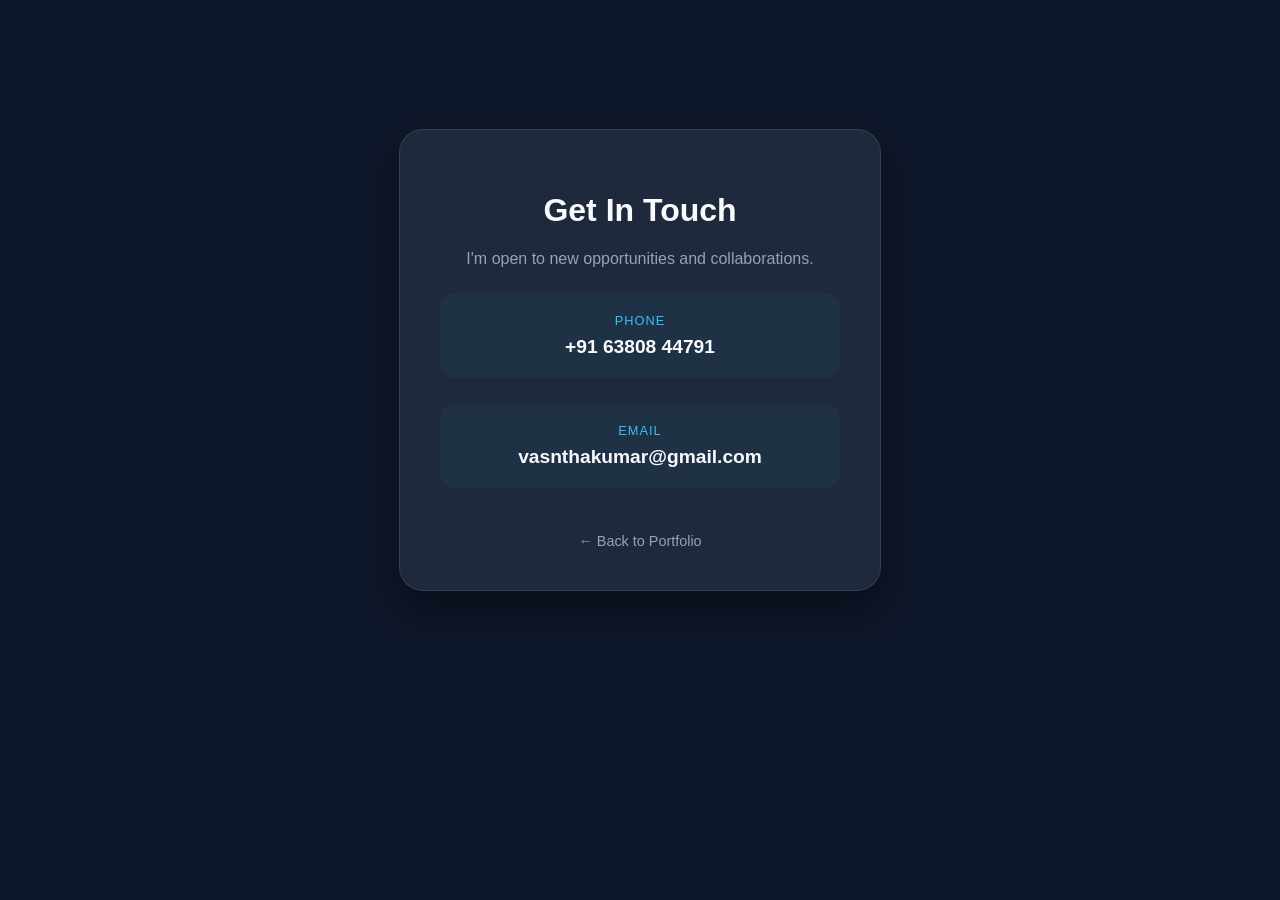
==== contact.html @ 5e5827e4 "Initial upload" ====
<!DOCTYPE html>
<html lang="en">
<head>
    <meta charset="UTF-8">
    <meta name="viewport" content="width=device-width, initial-scale=1.0">
    <title>Contact | Vasantha Kumar</title>
    <link rel="stylesheet" href="style.css">
    <style>
        .contact-container {
            display: flex;
            justify-content: center;
            align-items: center;
            min-height: 80vh;
        }

        .contact-card {
            background: #1e293b;
            padding: 40px;
            border-radius: 24px;
            border: 1px solid rgba(255,255,255,0.1);
            max-width: 400px;
            width: 90%;
            text-align: center;
            box-shadow: 0 20px 40px rgba(0,0,0,0.4);
        }

        .contact-method {
            margin: 25px 0;
            padding: 20px;
            background: rgba(56, 189, 248, 0.05);
            border-radius: 15px;
            transition: transform 0.3s ease;
        }

        .contact-method:hover {
            transform: translateY(-5px);
            background: rgba(56, 189, 248, 0.1);
        }

        .contact-label {
            color: #38bdf8;
            font-size: 0.8rem;
            text-transform: uppercase;
            letter-spacing: 1px;
            display: block;
            margin-bottom: 8px;
        }

        .contact-link {
            color: #f8fafc;
            text-decoration: none;
            font-size: 1.2rem;
            font-weight: 600;
        }

        .contact-link:hover {
            text-decoration: underline;
        }

        .back-home {
            margin-top: 20px;
            display: inline-block;
            color: #94a3b8;
            text-decoration: none;
            font-size: 0.9rem;
        }
    </style>
</head>
<body>

    <div class="contact-container">
        <div class="contact-card">
            <h1>Get In Touch</h1>
            <p style="color: #94a3b8;">I'm open to new opportunities and collaborations.</p>

            <div class="contact-method">
                <span class="contact-label">Phone</span>
                <a href="tel:+916380844791" class="contact-link">+91 63808 44791</a>
            </div>

            <div class="contact-method">
                <span class="contact-label">Email</span>
                <a href="mailto:vasnthakumar@gmail.com" class="contact-link">vasnthakumar@gmail.com</a>
            </div>

            <a href="index.html" class="back-home">← Back to Portfolio</a>
        </div>
    </div>

</body>
</html>
---- style.css ----
:root {
    --bg: #0f172a;
    --card: #1e293b;
    --accent: #38bdf8;
    --text: #f8fafc;
}

body {
    margin: 0;
    background-color: var(--bg);
    color: var(--text);
    font-family: 'Inter', sans-serif;
    scroll-behavior: smooth;
}

.container {
    display: flex;
    flex-direction: column;
    align-items: center;
    padding: 50px 20px;
}

/* Entrance Animation */
@keyframes fadeInUp {
    from { opacity: 0; transform: translateY(30px); }
    to { opacity: 1; transform: translateY(0); }
}

.profile-card {
    background: var(--card);
    padding: 3rem;
    border-radius: 24px;
    text-align: center;
    max-width: 400px;
    border: 1px solid rgba(187, 11, 11, 0.685);
    animation: fadeInUp 0.8s ease-out;
    transition: transform 0.1s ease-out; /* Smooth tilt */
}

.image-wrapper {
    position: relative;
    width: 160px;
    height: 160px;
    margin: 0 auto 20px;
}

.profile-img {
    width: 100%;
    height: 100%;
    border-radius: 50%;
    object-fit: cover;
    border: 4px solid var(--accent);
    box-shadow: 0 0 20px rgba(211, 145, 255, 0.596);
}

.badge {
    color: var(--accent);
    background: rgba(56, 189, 248, 0.1);
    padding: 4px 12px;
    border-radius: 100px;
    font-size: 0.8rem;
    font-weight: bold;
}

.btn-primary {
    display: inline-block;
    background: var(--accent);
    color: var(--bg);
    padding: 12px 30px;
    border-radius: 12px;
    text-decoration: none;
    font-weight: bold;
    margin: 20px 0;
}

.nav-menu {
    display: flex;
    justify-content: space-around;
    border-top: 1px solid rgba(255,255,255,0.1);
    padding-top: 20px;
}

.nav-item {
    color: #94a3b8;
    text-decoration: none;
    font-size: 0.9rem;
}

.nav-item:hover { color: var(--accent); }

.content-section {
    margin-top: 100px;
    width: 100%;
    max-width: 600px;
}

.study-card {
    background: var(--card);
    padding: 20px;
    border-radius: 15px;
    border-left: 4px solid var(--accent);
}
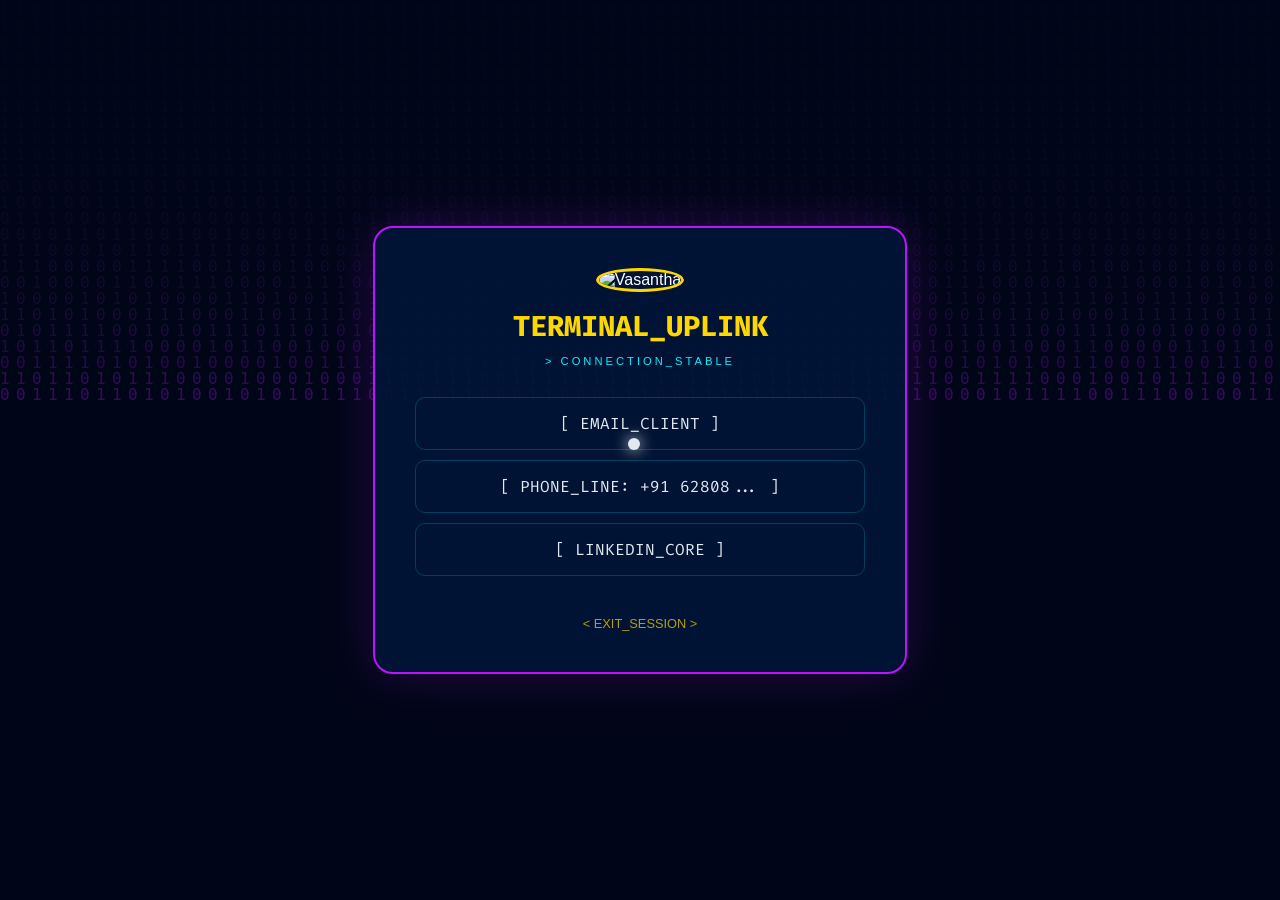
==== commit dec5e38a: "Add files via upload" ====
--- a/contact.html
+++ b/contact.html
@@ -3,89 +3,140 @@
 <head>
     <meta charset="UTF-8">
     <meta name="viewport" content="width=device-width, initial-scale=1.0">
-    <title>Contact | Vasantha Kumar</title>
-    <link rel="stylesheet" href="style.css">
+    <title>Uplink | Vasantha</title>
+    <link href="https://fonts.googleapis.com/css2?family=Fira+Code:wght@400;700&display=swap" rel="stylesheet">
+    
     <style>
-        .contact-container {
+        :root {
+            --bg: #00081a;
+            --royal-gold: #ffd700;
+            --royal-silver: #e2e8f0;
+            --neon-blue: #00f3ff;
+            --neon-purple: #bc13fe;
+        }
+
+        body {
+            margin: 0;
+            background-color: var(--bg);
+            color: #fff;
+            font-family: 'Inter', sans-serif;
+            overflow: hidden;
+            cursor: none;
             display: flex;
+            align-items: center;
             justify-content: center;
-            align-items: center;
-            min-height: 80vh;
+            height: 100vh;
+        }
+
+        #binary-void { position: fixed; top: 0; left: 0; z-index: -1; opacity: 0.3; }
+        
+        #custom-pointer {
+            width: 12px; height: 12px; background: var(--royal-silver);
+            border-radius: 50%; position: fixed; pointer-events: none;
+            z-index: 10000; box-shadow: 0 0 15px #fff; transform: translate(-50%, -50%);
         }
 
         .contact-card {
-            background: #1e293b;
+            background: rgba(1, 22, 56, 0.9);
+            border: 2px solid var(--neon-purple);
             padding: 40px;
-            border-radius: 24px;
-            border: 1px solid rgba(255,255,255,0.1);
-            max-width: 400px;
+            border-radius: 20px;
+            box-shadow: 0 0 50px rgba(188, 19, 254, 0.2);
+            max-width: 450px;
             width: 90%;
             text-align: center;
-            box-shadow: 0 20px 40px rgba(0,0,0,0.4);
         }
 
-        .contact-method {
-            margin: 25px 0;
-            padding: 20px;
-            background: rgba(56, 189, 248, 0.05);
-            border-radius: 15px;
-            transition: transform 0.3s ease;
+        .profile-img {
+            width: 100px; height: 100px; border-radius: 50%;
+            border: 3px solid var(--royal-gold);
+            margin-bottom: 15px; object-fit: cover;
         }
 
-        .contact-method:hover {
-            transform: translateY(-5px);
-            background: rgba(56, 189, 248, 0.1);
-        }
-
-        .contact-label {
-            color: #38bdf8;
-            font-size: 0.8rem;
-            text-transform: uppercase;
-            letter-spacing: 1px;
-            display: block;
-            margin-bottom: 8px;
-        }
+        h1 { color: var(--royal-gold); font-family: 'Fira Code', monospace; font-size: 1.8rem; margin: 0; }
+        .status { color: var(--neon-blue); font-size: 0.7rem; letter-spacing: 3px; margin: 10px 0 30px 0; }
 
         .contact-link {
-            color: #f8fafc;
+            display: block;
+            color: var(--royal-silver);
             text-decoration: none;
-            font-size: 1.2rem;
-            font-weight: 600;
+            font-family: 'Fira Code', monospace;
+            font-size: 1rem;
+            margin: 10px 0;
+            padding: 15px;
+            border: 1px solid rgba(0, 243, 255, 0.2);
+            border-radius: 10px;
+            transition: 0.3s;
         }
 
         .contact-link:hover {
-            text-decoration: underline;
+            background: rgba(0, 243, 255, 0.1);
+            border-color: var(--neon-blue);
+            color: var(--neon-blue);
+            box-shadow: 0 0 15px var(--neon-blue);
         }
 
-        .back-home {
-            margin-top: 20px;
+        .back-btn {
+            margin-top: 30px;
             display: inline-block;
-            color: #94a3b8;
+            color: var(--royal-gold);
             text-decoration: none;
-            font-size: 0.9rem;
+            font-size: 0.8rem;
+            opacity: 0.7;
         }
+        .back-btn:hover { opacity: 1; }
     </style>
 </head>
 <body>
 
-    <div class="contact-container">
-        <div class="contact-card">
-            <h1>Get In Touch</h1>
-            <p style="color: #94a3b8;">I'm open to new opportunities and collaborations.</p>
+    <canvas id="binary-void"></canvas>
+    <div id="custom-pointer"></div>
 
-            <div class="contact-method">
-                <span class="contact-label">Phone</span>
-                <a href="tel:+916380844791" class="contact-link">+91 63808 44791</a>
-            </div>
+    <div class="contact-card">
+        <img src="smaster..jpeg" alt="Vasantha" class="profile-img">
+        <h1>TERMINAL_UPLINK</h1>
+        <div class="status">> CONNECTION_STABLE</div>
 
-            <div class="contact-method">
-                <span class="contact-label">Email</span>
-                <a href="mailto:vasnthakumar@gmail.com" class="contact-link">vasnthakumar@gmail.com</a>
-            </div>
+        <a href="mailto:vasanthakumar@gmail.com" class="contact-link">
+            [ EMAIL_CLIENT ]
+        </a>
 
-            <a href="index.html" class="back-home">← Back to Portfolio</a>
-        </div>
+        <a href="https://wa.me/916280844791" target="_blank" class="contact-link">
+            [ PHONE_LINE: +91 62808... ]
+        </a>
+
+        <a href="#" class="contact-link">
+            [ LINKEDIN_CORE ]
+        </a>
+
+        <a href="index.html" class="back-btn">< EXIT_SESSION ></a>
     </div>
 
+    <script>
+        // BINARY VOID
+        const canvas = document.getElementById('binary-void');
+        const ctx = canvas.getContext('2d');
+        canvas.width = window.innerWidth; canvas.height = window.innerHeight;
+        const drops = Array(Math.floor(canvas.width / 16)).fill(1);
+        function draw() {
+            ctx.fillStyle = "rgba(0, 8, 26, 0.15)";
+            ctx.fillRect(0, 0, canvas.width, canvas.height);
+            ctx.fillStyle = "#bc13fe";
+            ctx.font = "16px monospace";
+            drops.forEach((y, i) => {
+                ctx.fillText(Math.random() > 0.5 ? "1" : "0", i * 16, y * 16);
+                if (y * 16 > canvas.height && Math.random() > 0.975) drops[i] = 0;
+                drops[i]++;
+            });
+        }
+        setInterval(draw, 40);
+
+        // POINTER
+        document.addEventListener('mousemove', (e) => {
+            const p = document.getElementById('custom-pointer');
+            p.style.left = e.clientX + 'px';
+            p.style.top = e.clientY + 'px';
+        });
+    </script>
 </body>
 </html>
